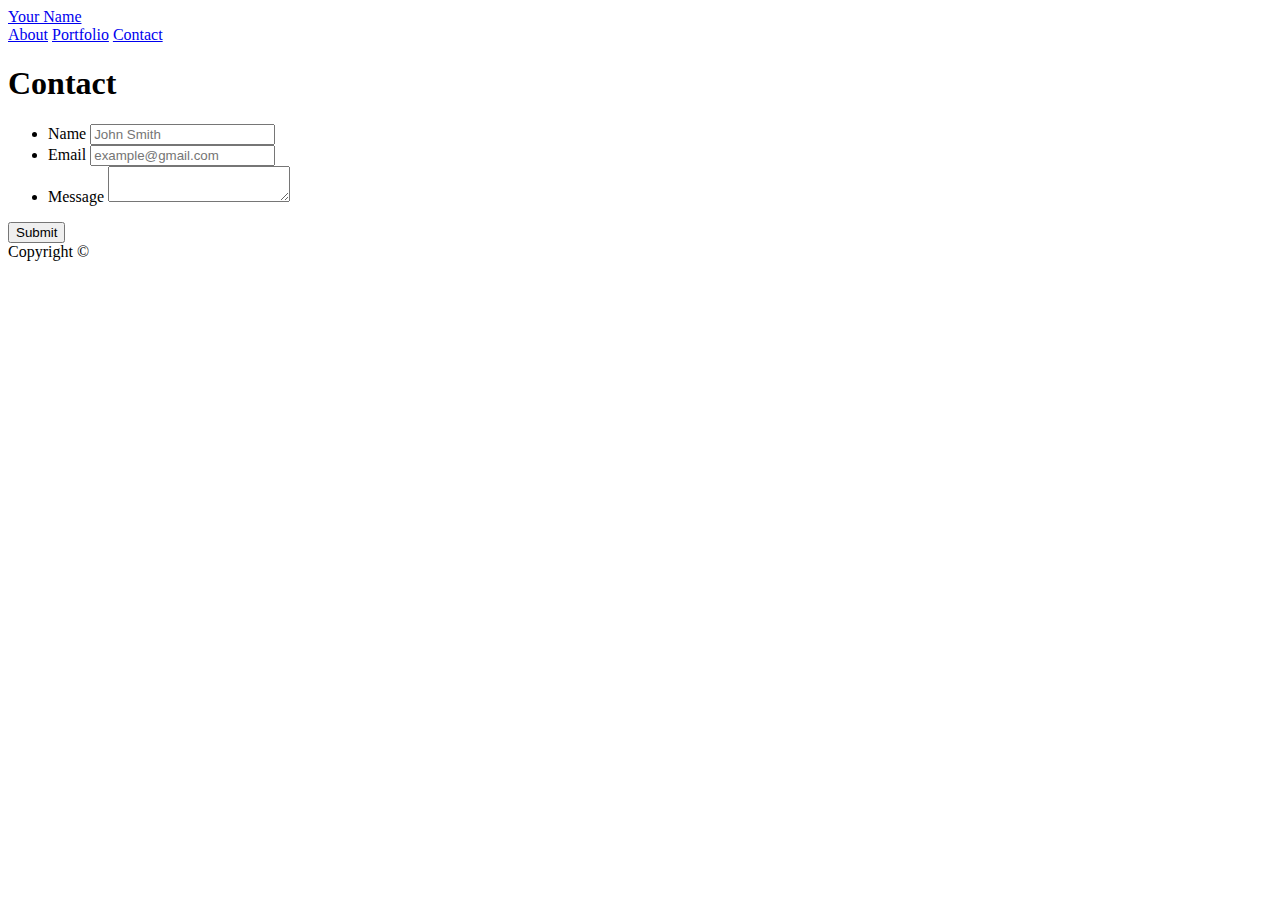
==== contact.html @ e1d82f54 "initial commit" ====
<!doctype html>
<html lang="en-us">

<head>
  <meta charset="UTF-8">
  <title>Contact | Your Name</title>
  <link rel="stylesheet" type="text/css" href="assets/css/style.css">
</head>

<body>

  <header id="masthead">
    <div class="container">
      <a href="index.html" id="logo">Your Name</a>
      <nav>
        <a href="index.html">About</a>
        <a href="portfolio.html">Portfolio</a>
        <a href="contact.html">Contact</a>
      </nav>
    </div>
  </header>

  <div id="main-container" class="container">
    <section class="main-section">
      <h1>Contact</h1>

      <form id="contact-form">
        <ul>
          <li>
            <label for="name">Name</label>
            <input type="text" id="name" name="name" placeholder="John Smith" required="required">
          </li>
          <li>
            <label for="email">Email</label>
            <input type="email" id="email" name="email" placeholder="example@gmail.com" required="required">
          </li>
          <li>
            <label for="message">Message</label>
            <textarea id="message" name="message" required="required"></textarea>
          </li>
        </ul>
        <input type="submit">
      </form>

    </section>

  </div>

  <footer>
    <div class="container">
      Copyright &copy; 
    </div>
  </footer>
</body>

</html>
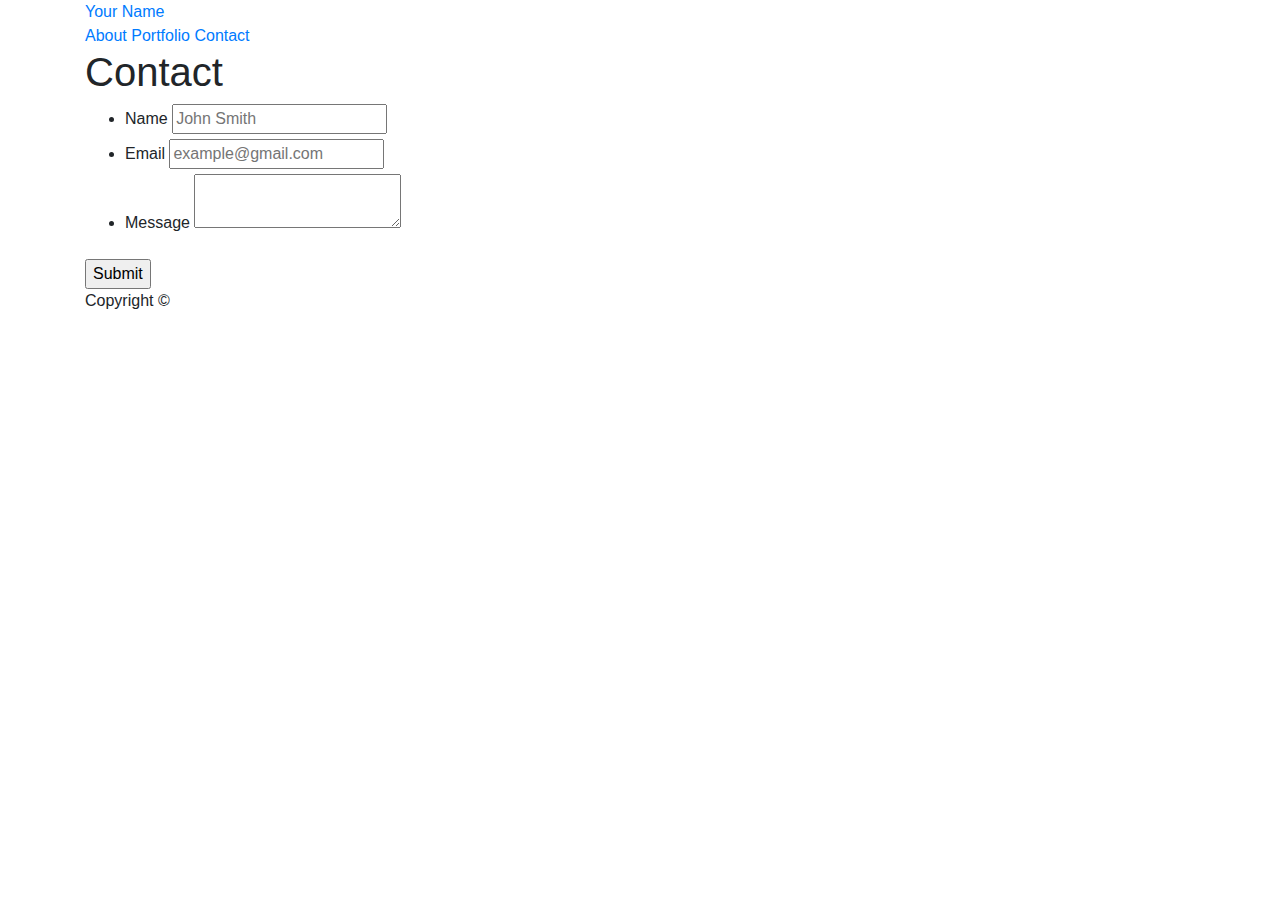
==== commit 24951562: "added bootstrap" ====
--- a/contact.html
+++ b/contact.html
@@ -4,6 +4,7 @@
 <head>
   <meta charset="UTF-8">
   <title>Contact | Your Name</title>
+  <link rel="stylesheet" href="https://stackpath.bootstrapcdn.com/bootstrap/4.3.1/css/bootstrap.min.css" integrity="sha384-ggOyR0iXCbMQv3Xipma34MD+dH/1fQ784/j6cY/iJTQUOhcWr7x9JvoRxT2MZw1T" crossorigin="anonymous">
   <link rel="stylesheet" type="text/css" href="assets/css/style.css">
 </head>
 
@@ -51,6 +52,11 @@
       Copyright &copy; 
     </div>
   </footer>
+
+<script src="https://code.jquery.com/jquery-3.3.1.slim.min.js" integrity="sha384-q8i/X+965DzO0rT7abK41JStQIAqVgRVzpbzo5smXKp4YfRvH+8abtTE1Pi6jizo" crossorigin="anonymous"></script>
+<script src="https://cdnjs.cloudflare.com/ajax/libs/popper.js/1.14.7/umd/popper.min.js" integrity="sha384-UO2eT0CpHqdSJQ6hJty5KVphtPhzWj9WO1clHTMGa3JDZwrnQq4sF86dIHNDz0W1" crossorigin="anonymous"></script>
+<script src="https://stackpath.bootstrapcdn.com/bootstrap/4.3.1/js/bootstrap.min.js" integrity="sha384-JjSmVgyd0p3pXB1rRibZUAYoIIy6OrQ6VrjIEaFf/nJGzIxFDsf4x0xIM+B07jRM" crossorigin="anonymous"></script>
+
 </body>
 
 </html>
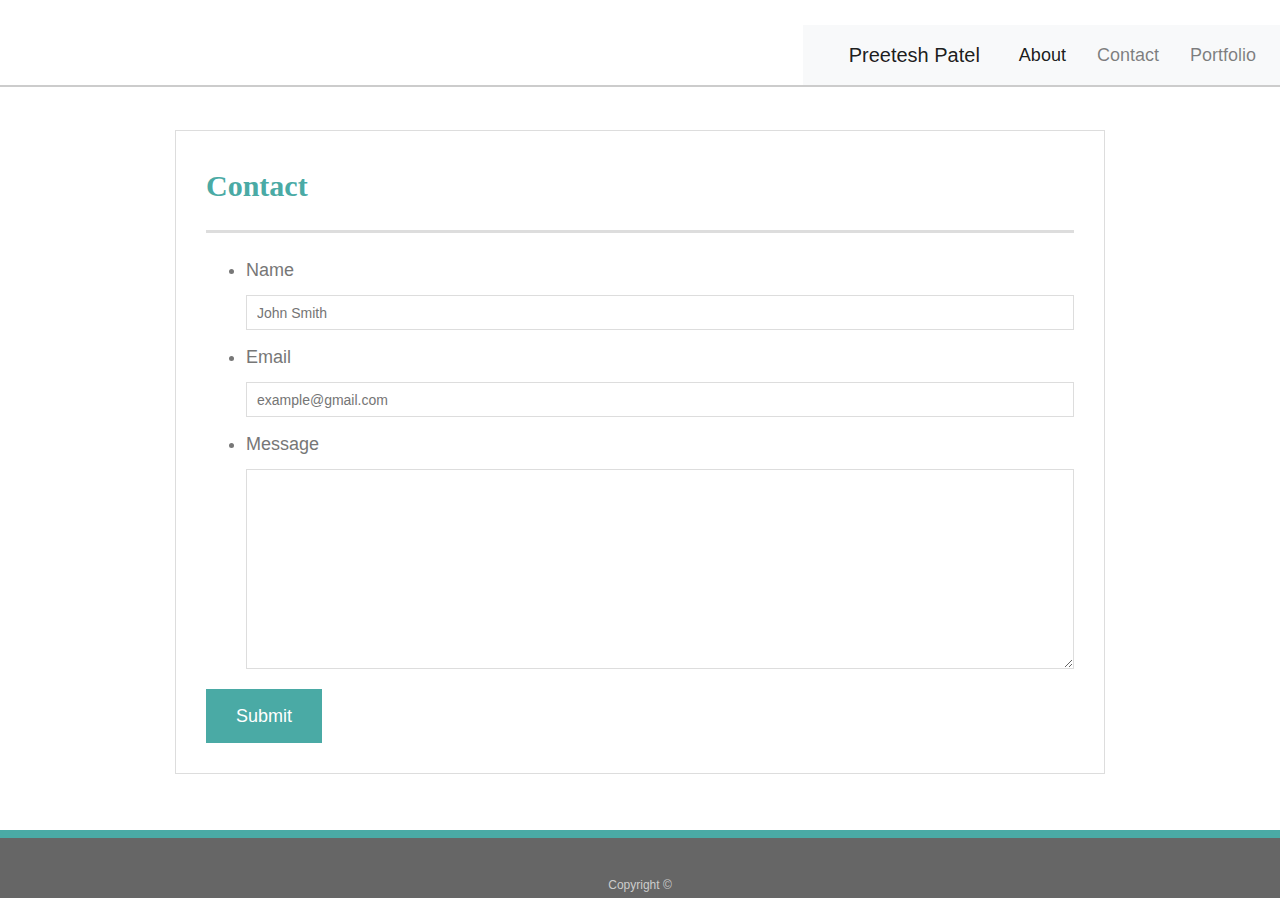
==== commit 8ce7e724: "navbar + links" ====
--- a/contact.html
+++ b/contact.html
@@ -5,20 +5,32 @@
   <meta charset="UTF-8">
   <title>Contact | Your Name</title>
   <link rel="stylesheet" href="https://stackpath.bootstrapcdn.com/bootstrap/4.3.1/css/bootstrap.min.css" integrity="sha384-ggOyR0iXCbMQv3Xipma34MD+dH/1fQ784/j6cY/iJTQUOhcWr7x9JvoRxT2MZw1T" crossorigin="anonymous">
-  <link rel="stylesheet" type="text/css" href="assets/css/style.css">
+  <link rel="stylesheet" type="text/css" href="./assets/style.css">
 </head>
 
 <body>
 
   <header id="masthead">
-    <div class="container">
-      <a href="index.html" id="logo">Your Name</a>
-      <nav>
-        <a href="index.html">About</a>
-        <a href="portfolio.html">Portfolio</a>
-        <a href="contact.html">Contact</a>
-      </nav>
-    </div>
+    <nav class="navbar navbar-expand-lg navbar-light bg-light">
+        <button class="navbar-toggler" type="button" data-toggle="collapse" data-target="#navbarTogglerDemo01" aria-controls="navbarTogglerDemo01" aria-expanded="false" aria-label="Toggle navigation">
+          <span class="navbar-toggler-icon"></span>
+        </button>
+        <div class="collapse navbar-collapse" id="navbarTogglerDemo01">
+          <a class="navbar-brand" href="index.html">Preetesh Patel</a>
+          <ul class="navbar-nav ml-auto mt-2 mt-lg-0">
+            <li class="nav-item active">
+              <a class="nav-link" href="index.html">About <span class="sr-only">(current)</span></a>
+            </li>
+            <li class="nav-item">
+              <a class="nav-link" href="contact.html">Contact</a>
+            </li>
+            <li class="nav-item">
+              <a class="nav-link" href="portfolio.html">Portfolio</a>
+            </li>
+          </ul>
+          <form class="form-inline my-2 my-lg-0">
+          </form>
+        </div>
   </header>
 
   <div id="main-container" class="container">
--- a/assets/style.css
+++ b/assets/style.css
@@ -0,0 +1,218 @@
+body {
+    font-family: Arial, "Helvetica Neue", Helvetica, sans-serif;
+    font-size: 18px;
+    line-height: 34px;
+    color: #777777;
+    background: url("../images/concrete_seamless.png");
+  }
+  
+  * {
+    box-sizing: border-box;
+  }
+  
+  /* general */
+  
+  .container {
+    width: 100%;
+    max-width: 960px;
+    margin: 0 auto;
+    clear: both;
+  }
+  
+  h1,
+  h2,
+  h3,
+  p {
+    margin-bottom: 20px;
+  }
+  
+  p:last-child {
+    margin-bottom: 0;
+  }
+  
+  h1,
+  h2,
+  h3 {
+    font-family: Georgia, Times, "Times New Roman", serif;
+    font-weight: 700;
+    color: #4aaaa5;
+  }
+  
+  h1 {
+    padding-bottom: 20px;
+    font-size: 30px;
+    line-height: 49px;
+    border-bottom: 3px solid #dddddd;
+  }
+  
+  h2,
+  h3 {
+    font-size: 22px;
+  }
+  
+  /* header */
+  
+  #masthead {
+    position: fixed;
+    z-index: 99;
+    width: 100%;
+    margin: 0 0 30px;
+    overflow: auto;
+    color: #ffffff;
+    background: #ffffff;
+    border-bottom: 2px solid #cccccc;
+  }
+  
+  #logo {
+    float: left;
+    width: 250px;
+    height: 90px;
+    font-family: Georgia, Times, "Times New Roman", serif;
+    font-size: 30px;
+    font-weight: 700;
+    line-height: 90px;
+    color: #ffffff;
+    text-align: center;
+    text-decoration: none;
+    background: #4aaaa5;
+  }
+  
+  nav {
+    float: right;
+    margin-top: 25px;
+  }
+  
+  nav a {
+    display: inline-block;
+    padding-left: 15px;
+    margin-left: 15px;
+    line-height: 18px;
+    color: #999;
+    text-decoration: none;
+    border-left: 1px solid #efefef;
+  }
+  
+  nav a:first-child {
+    border-left: 0 none;
+  }
+  
+  /* footer */
+  
+  footer {
+    padding: 30px 0;
+    clear: both;
+    font-size: 12px;
+    color: #ffffff;
+    color: #cccccc;
+    text-align: center;
+    background: #666666;
+    border-top: 8px solid #4aaaa5;
+    height: 50px;
+  }
+  
+  h3, h2 {
+    padding-bottom: 20px;
+    margin-bottom: 15px;
+    line-height: 22px;
+    border-bottom: 2px solid #eeeeee;
+  }
+  
+  /* main */
+  
+  #main-container {
+    padding-top: 130px;
+    min-height: calc(100vh - 70px);
+  }
+  
+  .main-section {
+    float: left;
+    width: 100%;
+    max-width: 960px;
+    padding: 30px;
+    margin: 0 0 40px;
+    background: #ffffff;
+    border: 1px solid #dddddd;
+  }
+  
+  /* portfolio page */
+  
+  .work {
+    position: relative;
+    float: left;
+    width: 274px;
+    margin: 20px 0 25px;
+    overflow: auto;
+  }
+  
+  .work:nth-child(even) {
+    margin-right: 40px;
+  }
+  
+  .work img {
+    width: 100%;
+    border: 0 none;
+    opacity: 0.8;
+  }
+  
+  .work h3 {
+    position: absolute;
+    bottom: 20px;
+    width: 100%;
+    padding: 15px;
+    margin-bottom: 0;
+    font-weight: 300;
+    line-height: 30px;
+    color: #ffffff;
+    text-align: center;
+    background: #4aaaa5;
+    border-bottom: 0;
+  }
+  
+  .auth-image {
+    float: left;
+    width: 200px;
+    height: auto;
+    margin-top: 10px;
+    margin-right: 25px;
+  }
+  
+  /* contact page */
+  
+  #contact-form ul {
+    margin-bottom: 20px;
+  }
+  
+  #contact-form li {
+    margin-bottom: 10px;
+  }
+  
+  label,
+  input[type=text],
+  input[type=email],
+  textarea {
+    display: block;
+    width: 100%;
+  }
+  
+  input[type=text],
+  input[type=email],
+  textarea {
+    height: 35px;
+    padding: 0 10px;
+    font-size: 14px;
+    border: 1px solid #dddddd;
+  }
+  
+  textarea {
+    height: 200px;
+  }
+  
+  input[type=submit] {
+    padding: 10px 30px;
+    font-size: 18px;
+    color: #ffffff;
+    cursor: pointer;
+    background: #4aaaa5;
+    border: 0 none;
+  }
+  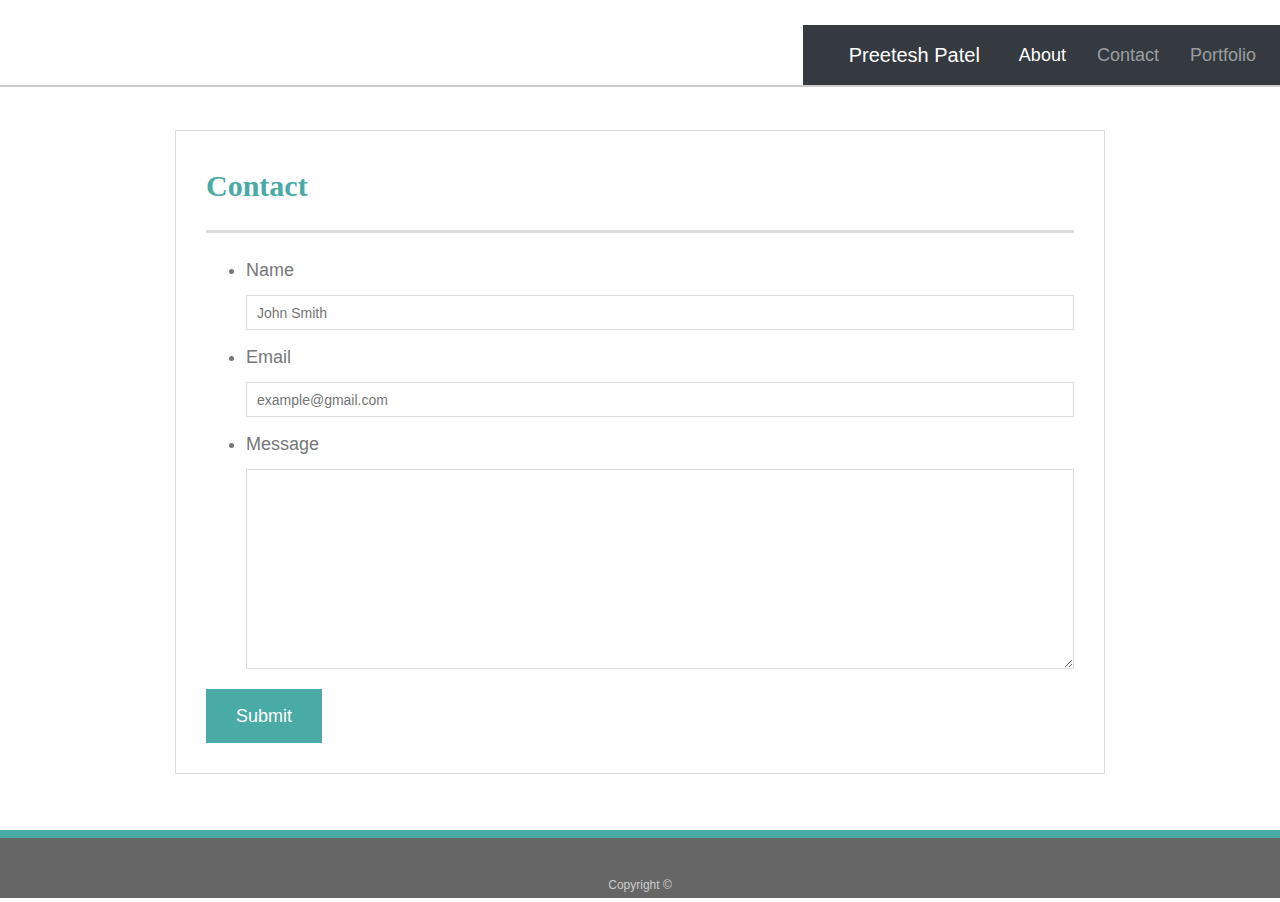
==== commit d9d06ebd: "personal" ====
--- a/contact.html
+++ b/contact.html
@@ -3,7 +3,7 @@
 
 <head>
   <meta charset="UTF-8">
-  <title>Contact | Your Name</title>
+  <title>Contact | Preetesh Patel</title>
   <link rel="stylesheet" href="https://stackpath.bootstrapcdn.com/bootstrap/4.3.1/css/bootstrap.min.css" integrity="sha384-ggOyR0iXCbMQv3Xipma34MD+dH/1fQ784/j6cY/iJTQUOhcWr7x9JvoRxT2MZw1T" crossorigin="anonymous">
   <link rel="stylesheet" type="text/css" href="./assets/style.css">
 </head>
@@ -11,7 +11,7 @@
 <body>
 
   <header id="masthead">
-    <nav class="navbar navbar-expand-lg navbar-light bg-light">
+    <nav class="navbar navbar-expand-lg navbar-dark bg-dark">
         <button class="navbar-toggler" type="button" data-toggle="collapse" data-target="#navbarTogglerDemo01" aria-controls="navbarTogglerDemo01" aria-expanded="false" aria-label="Toggle navigation">
           <span class="navbar-toggler-icon"></span>
         </button>
